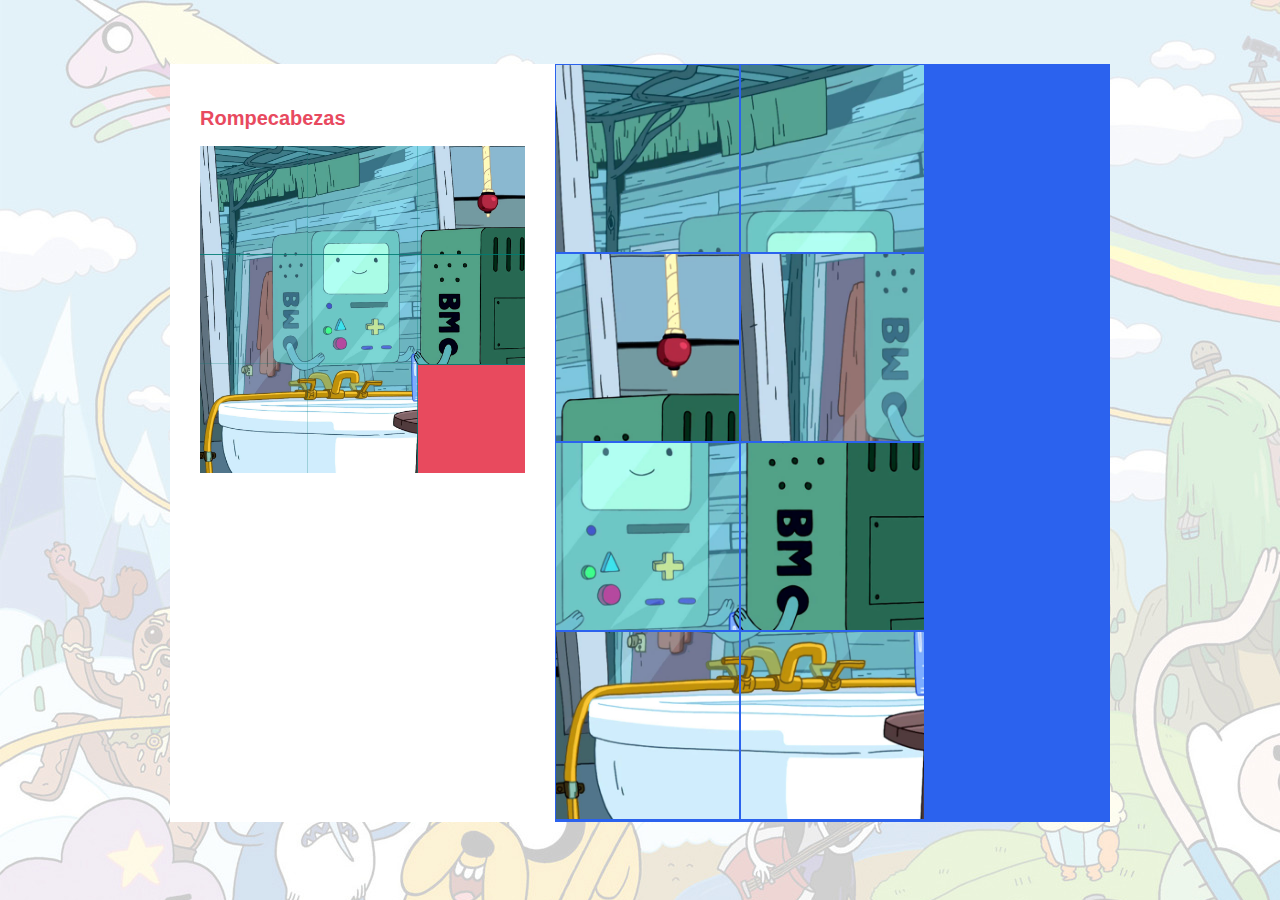
==== juego.html @ a8071fd8 "Added instructions" ====
<!DOCTYPE html>
<html>
  <head>
    <meta charset="utf-8">
    <title>BMO Arcade</title>
    <link rel="stylesheet" href="css/juego.css">
  </head>
  <body>
    <div class="col-40">
    
      <div id="titulo">
        <h1>Rompecabezas</h1>
      </div>
      <div id="instrucciones">
        <ul id="lista-instrucciones">
        </ul>
      </div>
      <div id="objetivo">
        <div class="texto-centrado">
          <img src="images/final.png">
        </div>
      </div>
      <div id="ultimo-mov">
        <div id="flecha" class="texto-centrado">
          
        </div>
      </div>
      
    </div>
    <div class="col-60">
      <div id="juego">
        <div id="pieza1" class="pieza">
          <img src="images/10.jpg">
        </div>
        <div id="pieza2" class="pieza">
          <img src="images/20.jpg">
        </div>
        <div id="pieza3" class="pieza">
              <img src="images/30.jpg">
        </div>
        <div id="pieza4" class="pieza">
          <img src="images/40.jpg">
        </div>
        <div id="pieza5" class="pieza">
          <img src="images/50.jpg">
        </div>
        <div id="pieza6" class="pieza">
          <img src="images/60.jpg">
        </div>
        <div id="pieza7" class="pieza">
          <img src="images/70.jpg">
        </div>
        <div id="pieza8" class="pieza">
          <img src="images/80.jpg">
        </div>
        <div id="pieza9" class="pieza">
        </div>
      </div>
    </div>
    <div id="footer">
      
    </div>
    <script src="js/juego.js"></script>
  </body>
</html>
---- css/juego.css ----
/*Código armado por La Foca Loca S.A. No modificar*/
body {
  font-family: Arial, sans-serif;
  width: 940px;
  margin: 5% auto;
  min-height: 100%;
  background-image: url(../images/adventure.jpg);
}
ul {
  padding-left: 0;
  list-style: none;
}
li {
  padding: 5px 0;
  animation: fadein 5s;
}
li::before {
  content: "• ";
  color: #EC6778;
}

.col-40 h1 {
  font-size: 20px;
  color: #E84A5F;
}

.col-40, .col-60 {
  display: table-cell;
  margin: 0;
  vertical-align: top;
}
.col-40 {
  background: #FFF;
  padding: 30px;
  color: #000;
}

.col-60 {
  background: #E84A5F;

}

#flecha{
  font-size: 60px;
}

.texto-centrado {
  text-align: center;
}

#juego div {
  text-align: center;
  animation: fadein 2s;
}

@keyframes fadein {
  from { opacity: 0; }
  to   { opacity: 1; }
}
#objetivo img {
  width: 100%;
}
#juego {
  width: 100%;
  height: 100%;
  display: flex;
  flex-wrap: wrap;
  background-color: #2b62ee;
}

.pieza {
  width: 33%;
  border: 1px solid #2b62ee;
}
.pieza img {
  width: 100%;
  height: 100%;
}
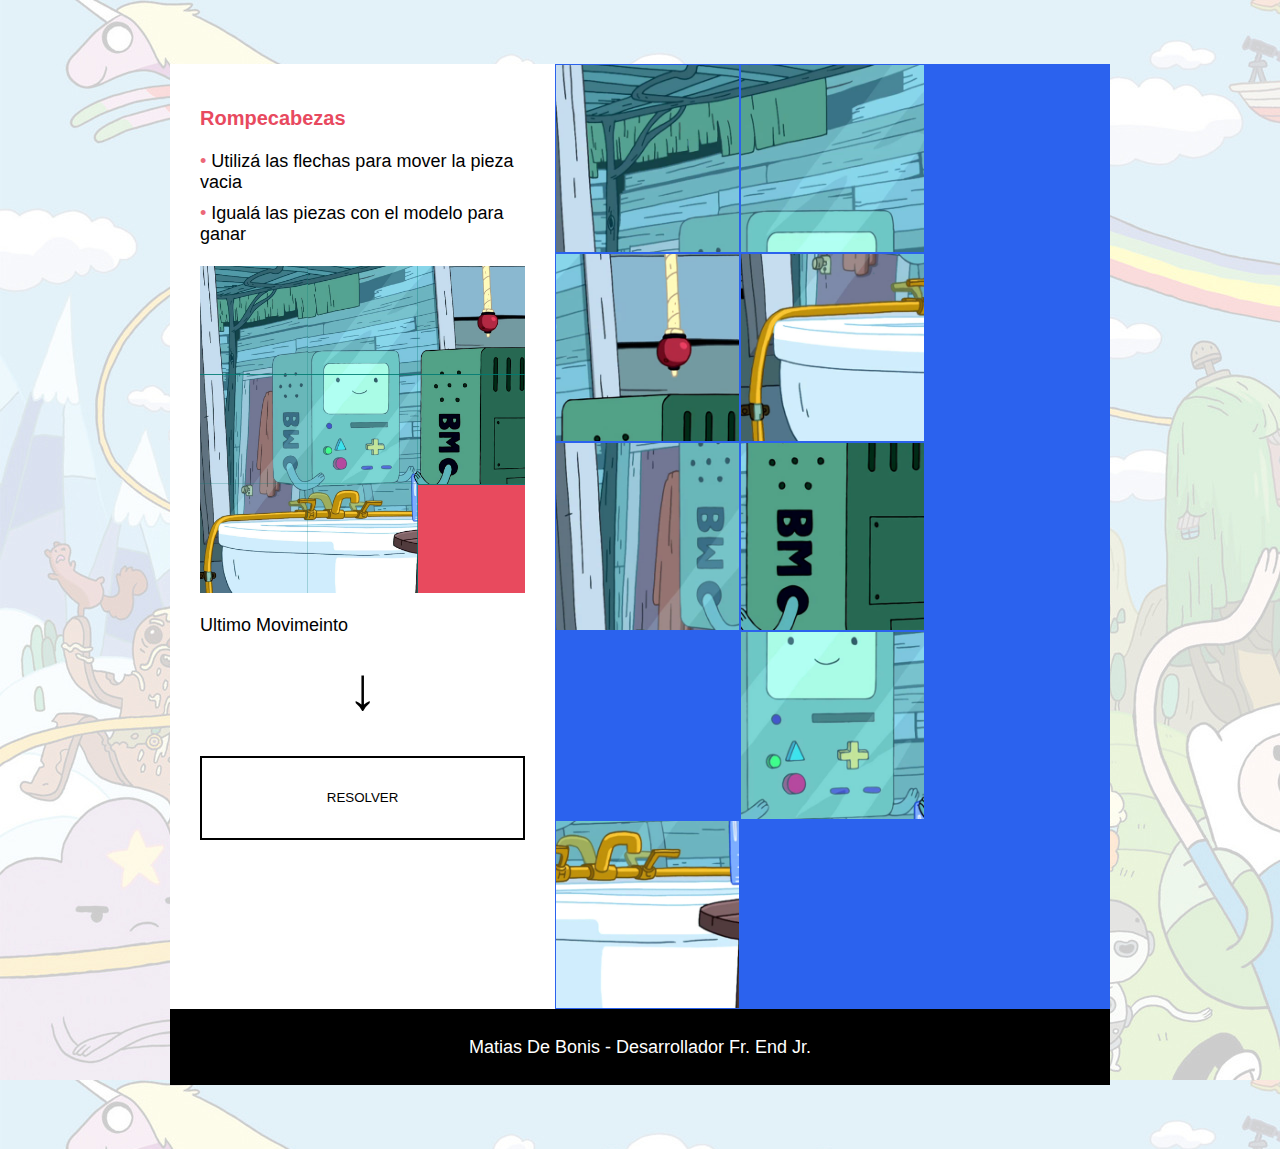
==== commit ccb021e9: "Finished and ready to deliver" ====
--- a/juego.html
+++ b/juego.html
@@ -21,10 +21,13 @@
         </div>
       </div>
       <div id="ultimo-mov">
+		  <p>Ultimo Movimeinto</p>
         <div id="flecha" class="texto-centrado">
-          
-        </div>
-      </div>
+	  	</div>
+	  </div>
+      <button class="boton-resolver" onclick="resolver()">
+		RESOLVER
+      </button>
       
     </div>
     <div class="col-60">
@@ -58,7 +61,7 @@
       </div>
     </div>
     <div id="footer">
-      
+      <p>Matias De Bonis - Desarrollador Fr. End Jr.</p>
     </div>
     <script src="js/juego.js"></script>
   </body>
--- a/css/juego.css
+++ b/css/juego.css
@@ -75,4 +75,30 @@
 .pieza img {
   width: 100%;
   height: 100%;
+}
+#footer {
+  color: white;
+  background-color: black;
+  text-align: center;
+  margin: 0;
+  padding: 1%;
+}
+button {
+  margin-top: 10%;
+  padding: 10%;
+  width: 100%;
+  text-align: center;
+  color: black;
+  background-color: white;
+  border: 2px solid black;
+  transition-duration: 1s
+}
+button:hover {
+  color: white;
+  background-color: black;
+}
+p, li {
+  font-family: 'Gill Sans', 'Gill Sans MT', Calibri, 'Trebuchet MS', sans-serif;
+  font-size: 18px;
+
 }